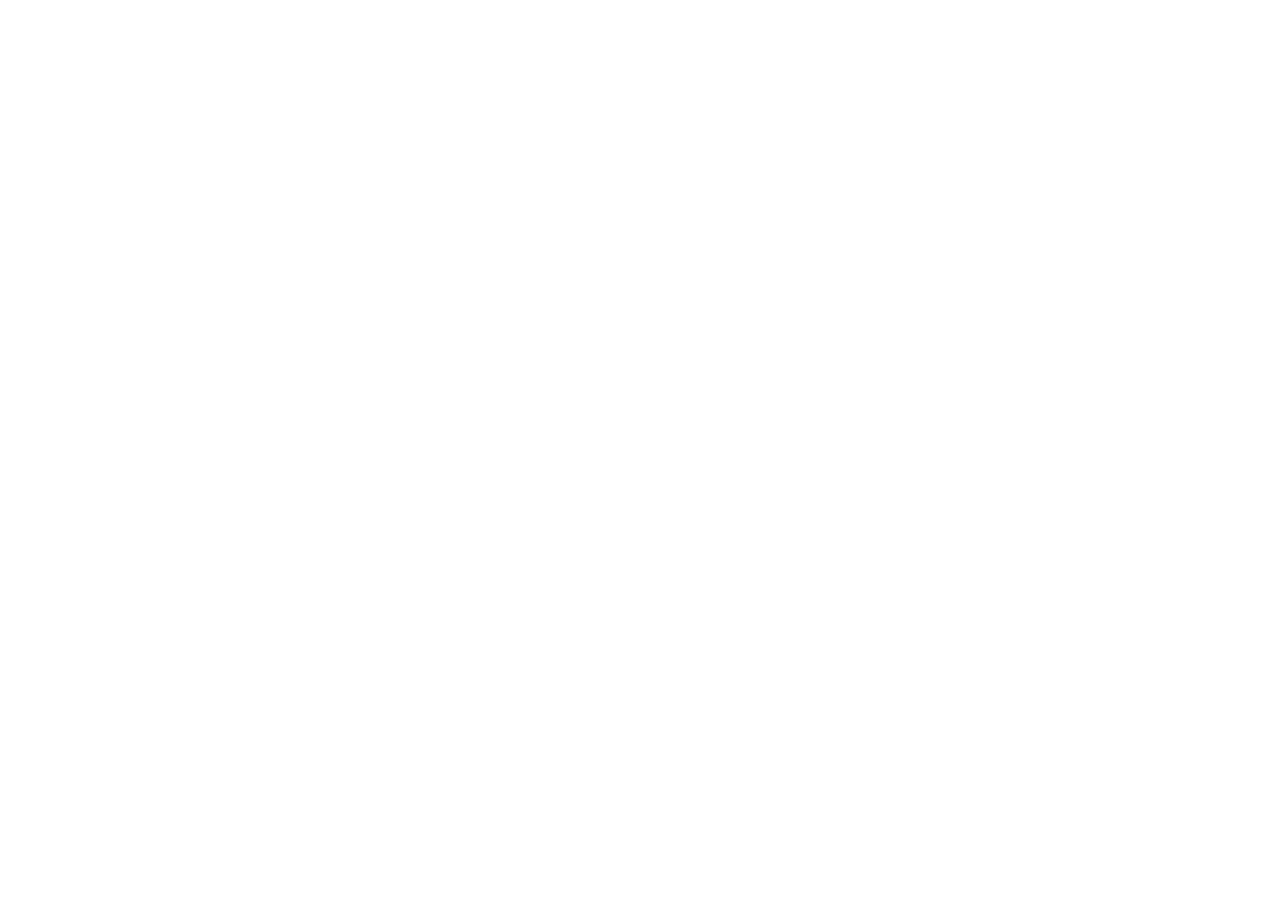
==== youtube.html @ d314d8dd "fs1" ====
<!DOCTYPE html>

<html>
    <head>
        <meta charset="utf-8">
        <meta http-equiv="X-UA-Compatible" content="IE=edge">
        <title></title>
        <meta name="description" content="">
        <meta name="viewport" content="width=device-width, initial-scale=1">
        <link rel="stylesheet" href="">
    </head>
    <body>
       
    </body>
</html>
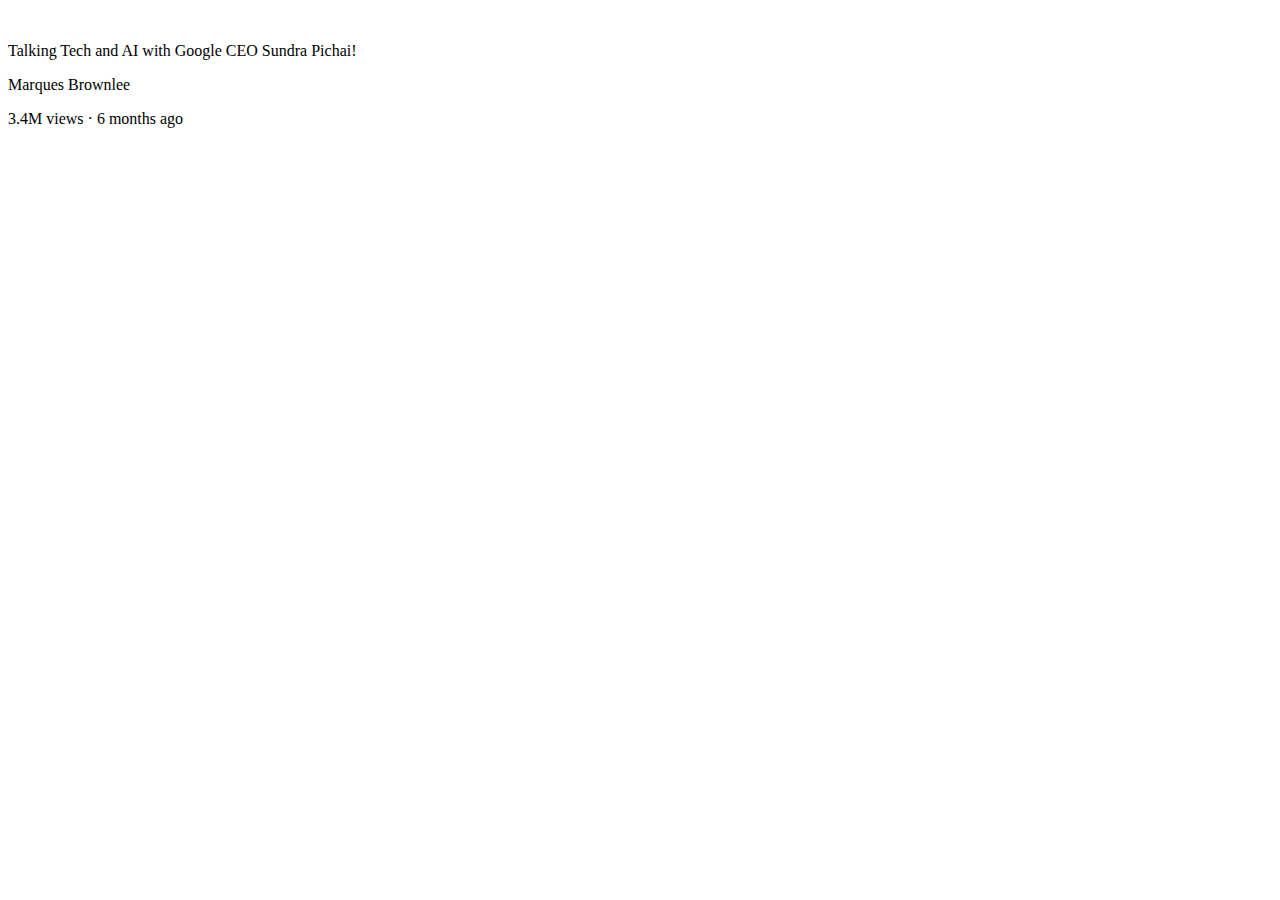
==== commit 92a5b595: "fs3" ====
--- a/youtube.html
+++ b/youtube.html
@@ -7,9 +7,13 @@
         <title></title>
         <meta name="description" content="">
         <meta name="viewport" content="width=device-width, initial-scale=1">
-        <link rel="stylesheet" href="">
+        <link rel="stylesheet" href="youtube.css">
     </head>
     <body>
-       
+        <img src="" alt="">
+       <p>Talking Tech and AI with Google CEO Sundra Pichai!</p>
+       <p>Marques Brownlee</p>
+       <p>3.4M views &middot; 6 months ago</p>
+
     </body>
 </html>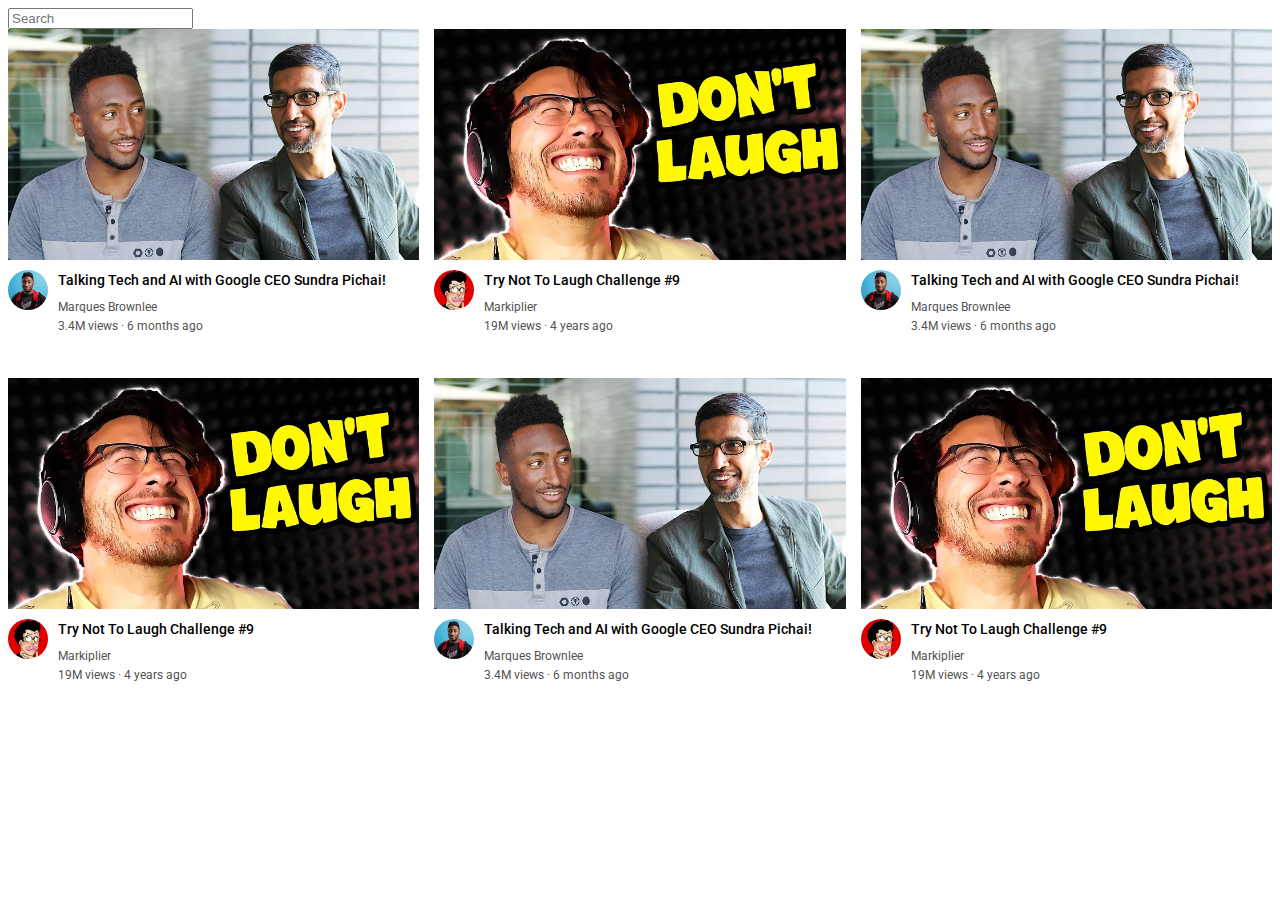
==== commit 3941bb01: "AF grid" ====
--- a/youtube.html
+++ b/youtube.html
@@ -4,16 +4,114 @@
     <head>
         <meta charset="utf-8">
         <meta http-equiv="X-UA-Compatible" content="IE=edge">
-        <title></title>
+        <title>YouTube.com Clone</title>
         <meta name="description" content="">
         <meta name="viewport" content="width=device-width, initial-scale=1">
+        <link rel="preconnect" href="https://fonts.googleapis.com">
+        <link rel="preconnect" href="https://fonts.gstatic.com" crossorigin>
+        <link href="https://fonts.googleapis.com/css2?family=Roboto:ital,wght@0,100;0,300;0,400;0,500;0,700;0,900;1,100;1,300;1,400;1,500;1,700;1,900&display=swap" rel="stylesheet">
         <link rel="stylesheet" href="youtube.css">
     </head>
     <body>
-        <img src="" alt="">
-       <p>Talking Tech and AI with Google CEO Sundra Pichai!</p>
-       <p>Marques Brownlee</p>
-       <p>3.4M views &middot; 6 months ago</p>
-
+        <div class="Header">
+            <div class="lefthed"></div>
+            <div class="middlehed"></div>
+            <div class="righthed"></div>
+            <input class='search' type="text" placeholder="Search">
+        </div>
+        
+        <div class="con-grid">
+            <div class="Container">
+                <div class="thumb">
+                     <img class="thumbnail" src="thumbnails/thumbnail-1.webp" alt="two people talking to each orther">
+                </div>
+                <div class="video-info">
+                     <div class="dp"> 
+                         <img src="DP_CH/channel-1.jpeg" alt="Marques picture">
+                     </div>
+                     <div class="details">
+                          <p class="video-titel">Talking Tech and AI with Google CEO Sundra Pichai!</p>
+                          <p class="author">Marques Brownlee</p>
+                          <p class="video-stats">3.4M views &middot; 6 months ago</p>
+                    </div>
+                </div>
+              </div>
+              <div class="Container">
+                  <div class="thumb">
+                       <img class="thumbnail" src="thumbnails/thumbnail-2.webp" alt="two people talking to each orther">
+                  </div>
+                  <div class="video-info">
+                       <div class="dp"> 
+                           <img src="DP_CH/channel-2.jpeg" alt="Marques picture">
+                       </div>
+                       <div class="details">
+                            <p class="video-titel">Try Not To Laugh Challenge #9</p>
+                            <p class="author">Markiplier</p>
+                            <p class="video-stats">19M views &middot; 4 years ago</p>
+                      </div>
+                  </div>
+                </div>
+                <div class="Container">
+                  <div class="thumb">
+                       <img class="thumbnail" src="thumbnails/thumbnail-1.webp" alt="two people talking to each orther">
+                  </div>
+                  <div class="video-info">
+                       <div class="dp"> 
+                           <img src="DP_CH/channel-1.jpeg" alt="Marques picture">
+                       </div>
+                       <div class="details">
+                            <p class="video-titel">Talking Tech and AI with Google CEO Sundra Pichai!</p>
+                            <p class="author">Marques Brownlee</p>
+                            <p class="video-stats">3.4M views &middot; 6 months ago</p>
+                      </div>
+                  </div>
+                </div>
+                <div class="Container">
+                    <div class="thumb">
+                         <img class="thumbnail" src="thumbnails/thumbnail-2.webp" alt="two people talking to each orther">
+                    </div>
+                    <div class="video-info">
+                         <div class="dp"> 
+                             <img src="DP_CH/channel-2.jpeg" alt="Marques picture">
+                         </div>
+                         <div class="details">
+                              <p class="video-titel">Try Not To Laugh Challenge #9</p>
+                              <p class="author">Markiplier</p>
+                              <p class="video-stats">19M views &middot; 4 years ago</p>
+                        </div>
+                    </div>
+                  </div>
+                  <div class="Container">
+                      <div class="thumb">
+                           <img class="thumbnail" src="thumbnails/thumbnail-1.webp" alt="two people talking to each orther">
+                      </div>
+                      <div class="video-info">
+                           <div class="dp"> 
+                               <img src="DP_CH/channel-1.jpeg" alt="Marques picture">
+                           </div>
+                           <div class="details">
+                                <p class="video-titel">Talking Tech and AI with Google CEO Sundra Pichai!</p>
+                                <p class="author">Marques Brownlee</p>
+                                <p class="video-stats">3.4M views &middot; 6 months ago</p>
+                          </div>
+                      </div>
+                    </div>
+                    <div class="Container">
+                        <div class="thumb">
+                             <img class="thumbnail" src="thumbnails/thumbnail-2.webp" alt="two people talking to each orther">
+                        </div>
+                        <div class="video-info">
+                             <div class="dp"> 
+                                 <img src="DP_CH/channel-2.jpeg" alt="Marques picture">
+                             </div>
+                             <div class="details">
+                                  <p class="video-titel">Try Not To Laugh Challenge #9</p>
+                                  <p class="author">Markiplier</p>
+                                  <p class="video-stats">19M views &middot; 4 years ago</p>
+                            </div>
+                        </div>
+                      </div>
+        </div>
+        
     </body>
 </html>--- a/youtube.css
+++ b/youtube.css
@@ -0,0 +1,44 @@
+.thumbnail{
+    width: 100%;
+    display: block;
+}
+.search{
+    display: block;
+}
+.con-grid{
+    display: grid;
+    grid-template-columns: 1fr 1fr 1fr;
+    column-gap: 15px;
+    row-gap: 40px;
+}
+.video-info {
+    display: grid;
+    grid-template-columns: 50px 1fr;
+}
+.dp img{
+    width: 40px;
+    border-radius: 50%;
+}
+.video-titel{
+    margin-top: 0px;
+    margin-bottom: 10px;
+    color: rgb(0,0,0);
+    font-size: 14px;
+    font-weight: 500;
+    line-height: 20px;
+;
+}
+.thumb{
+    margin-bottom: 10px;
+}
+p{
+    font-family: Roboto,Arial;
+    margin-top: 0px;
+    margin-bottom: 0px;
+}
+.author,.video-stats{
+    margin-top: 0px;
+    margin-bottom: 5px;
+    font-size: 12px;
+    color: rgb(82, 82, 82);
+}
